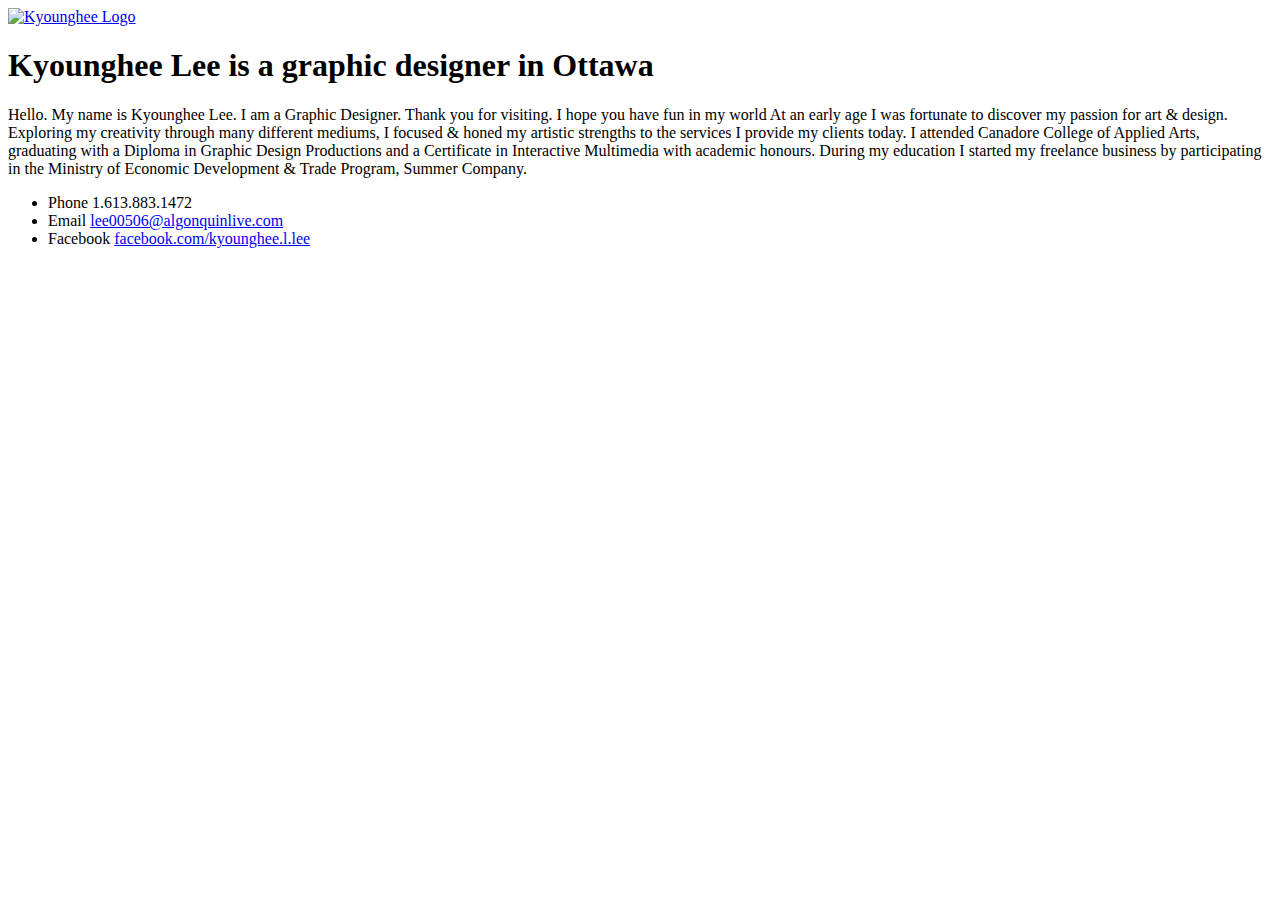
==== index.html @ bc108e75 "added the index.html file." ====
<!doctype html>
<html>
<head>
<meta charset="UTF-8">
<title>Kyounghee Lee / Personal Responsive Design</title>
<link href="css/reset.css" rel="stylesheet">
<link href="css/general.css" rel="stylesheet">
</head>

<body>

	<header>
	
		<a href="index.html"><img src="img/logo.svg" alt="Kyounghee Logo" class="logo"></a>
		
	</header>
	
		<article class="home">
		
			<h1>Kyounghee Lee is a graphic designer in Ottawa</h1>
			
			<p>Hello. My name is Kyounghee Lee. I am a Graphic Designer. Thank you for visiting. I hope you have fun in my world
            
            At an early age I was fortunate to discover my passion for art & design. Exploring my creativity through many different mediums, I focused & honed my artistic strengths to the services I provide my clients today.

I attended Canadore College of Applied Arts, graduating with a Diploma in Graphic Design Productions and a Certificate in Interactive Multimedia with academic honours. During my education I started my freelance business by participating in the Ministry of Economic Development & Trade Program, Summer Company.</p>
		

<footer class="clearfix">
	
		<ul>
			<li><span>Phone</span> 1.613.883.1472</li>
			<li><span>Email</span> <a href="mailto:lee00506@algonquinlive.com">lee00506@algonquinlive.com</a></li>
			<li><span>Facebook</span> <a href="https://www.facebook.com/kyounghee.l.lee">facebook.com/kyounghee.l.lee</a></li>
		</ul>
		
	
	</footer>

</body>


</html>
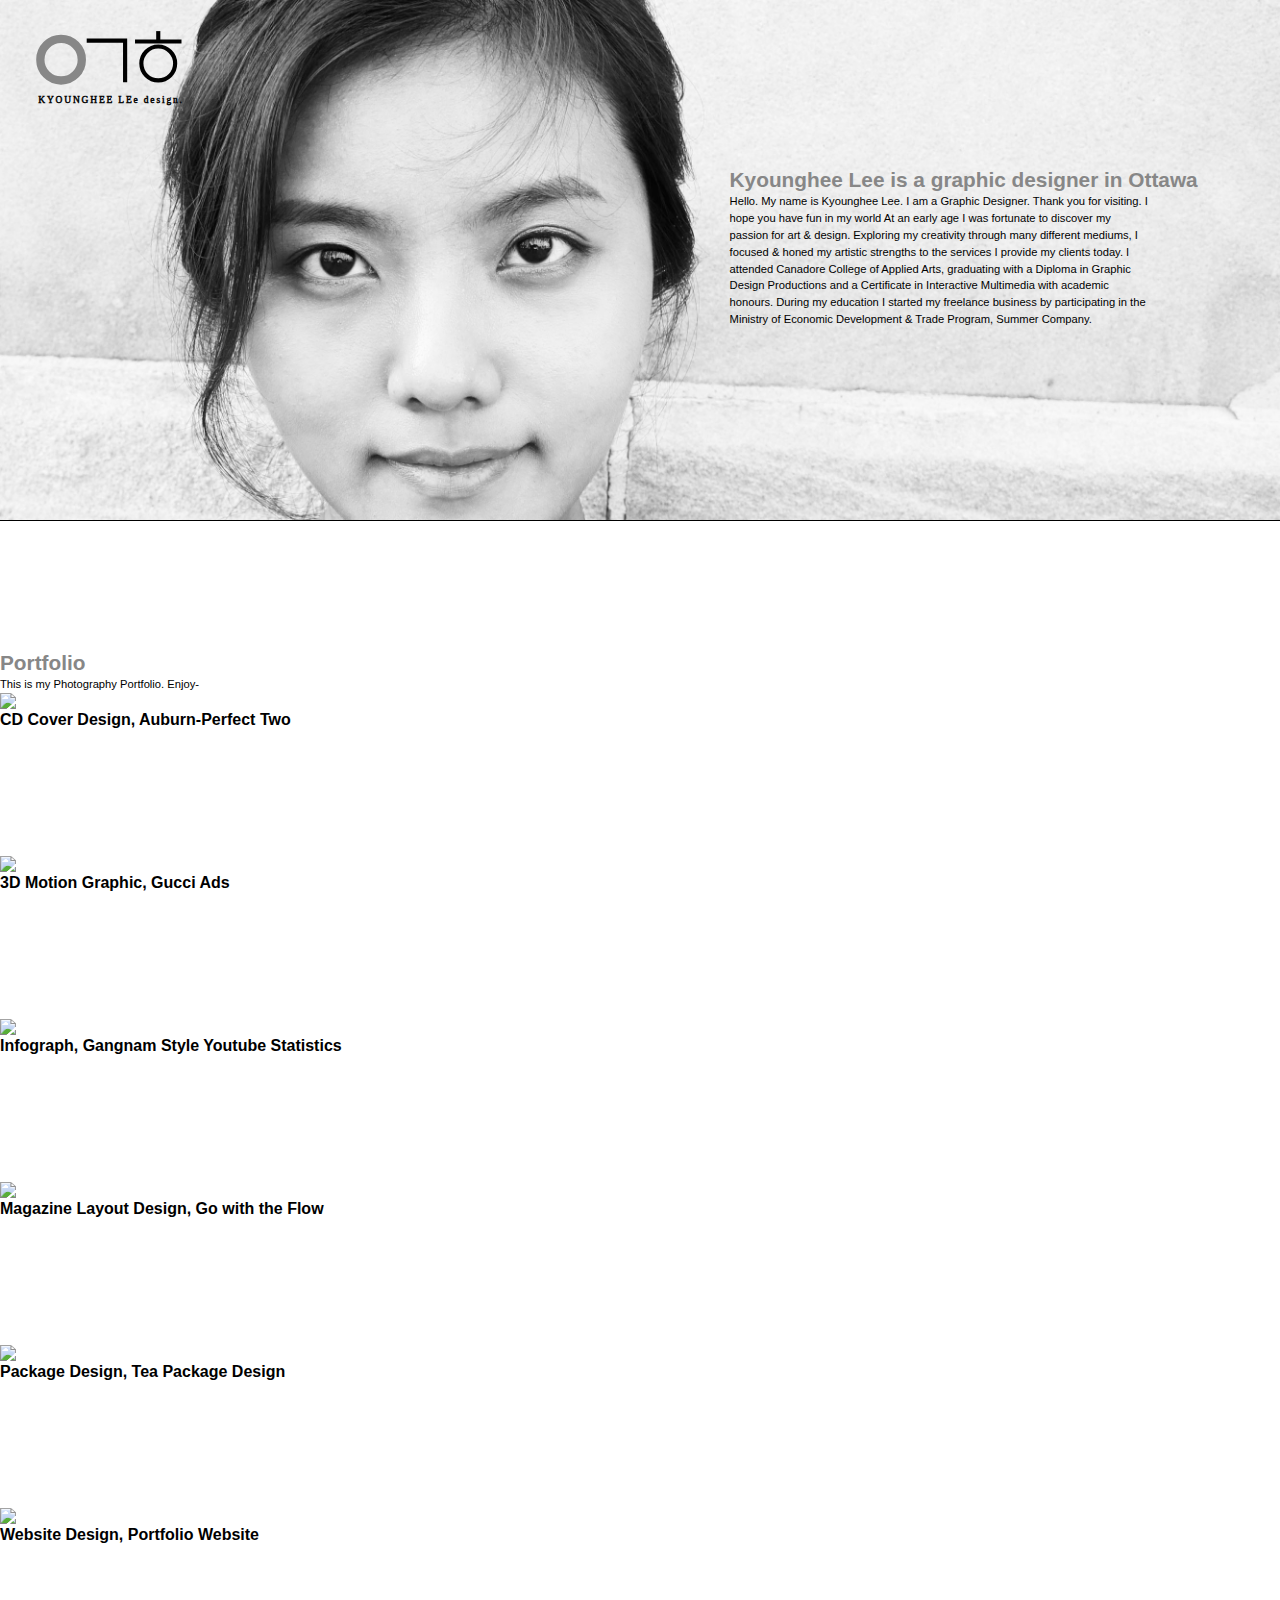
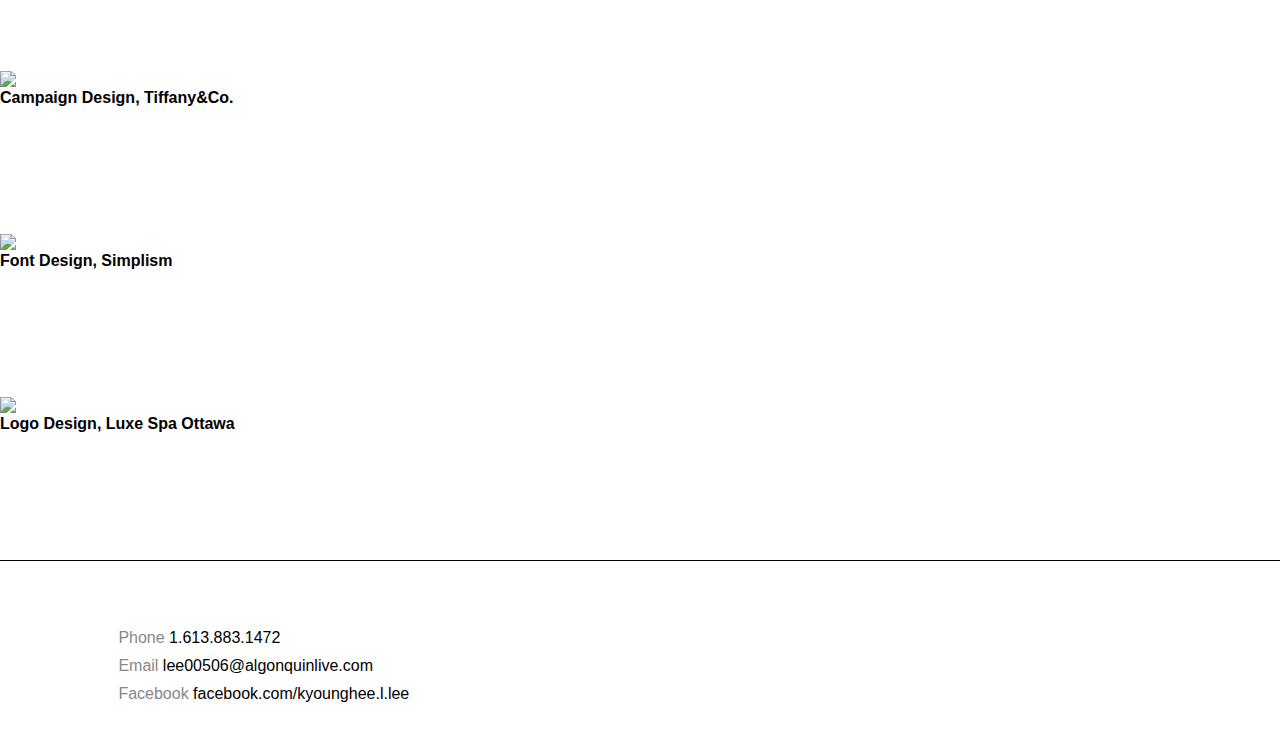
==== commit a2758d24: "index.html" ====
--- a/index.html
+++ b/index.html
@@ -26,6 +26,74 @@
 
 I attended Canadore College of Applied Arts, graduating with a Diploma in Graphic Design Productions and a Certificate in Interactive Multimedia with academic honours. During my education I started my freelance business by participating in the Ministry of Economic Development & Trade Program, Summer Company.</p>
 		
+       </article>
+       		
+		<a id="portfolio"></a>
+		
+		<article class="portfolio clearfix">
+			
+			<div class="column2">
+			
+			</div>
+			
+			<div class="column1">
+			
+			<h2>Portfolio</h2>
+			
+			<p>This is my Photography Portfolio. Enjoy-</p>
+			
+			</div>
+			
+			<div class="column2">
+			
+				<figure>
+					<img src="img/cdalbum.png">
+					<figcaption>CD Cover Design, Auburn-Perfect Two</figcaption>
+				</figure>
+				
+				<figure>
+					<img src="img/3dlayermotion.png">
+					<figcaption>3D Motion Graphic, Gucci Ads</figcaption>
+				</figure>
+				
+				<figure>
+					<img src="img/infographic.png">
+					<figcaption>Infograph, Gangnam Style Youtube Statistics</figcaption>
+				</figure>
+				
+				<figure>
+					<img src="img/magazinelayout.png">
+					<figcaption>Magazine Layout Design, Go with the Flow</figcaption>
+				</figure>
+				
+				<figure>
+					<img src="img/packagedesign.png">
+					<figcaption>Package Design, Tea Package Design</figcaption>
+				</figure>
+				
+				<figure>
+					<img src="img/Screen Shot 2013-09-16 at 4.23.00 PM.png">
+					<figcaption>Website Design, Portfolio Website</figcaption>
+				</figure>
+				
+				<figure>
+					<img src="img/tiffanyandco.png">
+					<figcaption>Campaign Design, Tiffany&Co.</figcaption>
+				</figure>
+				
+				<figure>
+					<img src="img/fontdesign.png">
+					<figcaption>Font Design, Simplism</figcaption>
+				</figure>
+				
+				<figure>
+					<img src="img/logoredesign.png">
+					<figcaption>Logo Design, Luxe Spa Ottawa</figcaption>
+				</figure>
+				
+		
+		</article>	 
+        
 
 <footer class="clearfix">
 	
--- a/css/general.css
+++ b/css/general.css
@@ -0,0 +1,588 @@
+@charset "UTF-8";
+/* CSS Document */
+
+html {
+	background-color:#CCC;
+}
+
+body {
+	width: 100%; why
+	margin: 0 auto;
+	background-color:#FFF;
+	min-width: 240px;
+}
+
+img {
+	width: 100%;
+	
+}
+
+.logo {
+	background-image:url(../images/logo.jpg);
+	width: 30%;
+	float: right;
+	margin: 2% 2%;
+}
+	
+ul#connect {
+			white-space:nowrap;
+			width: 50px; 
+}
+			
+#connect li {
+			display:inline;
+			list-style-type:none;
+			opacity: 0.1;
+			
+}
+
+.home {
+	background-image:url(../img/kyoungheelee.jpg);
+	background-repeat:no-repeat;
+	background-size: 100%;
+	padding: 0 0 0 0;
+	border-bottom: 1px solid #000;
+	}
+
+
+.home h1 {
+	padding: 75% 0 5% 0%;
+	color:#878787;
+	font-family:Arial, Helvetica, sans-serif;
+	font-weight:bold;
+	font-size: 1.1em;
+	line-height: 1.3em;
+	}
+	
+.home p {
+	padding: 8% 0 15% 0;
+	font-size: 0.6em;
+	line-height: 1.5em;
+	font-family:Arial, Helvetica, sans-serif;
+}
+footer {
+	padding: 0% 10% 3% 5%;
+ }
+
+footer ul {
+	float: left;
+	margin-left: 5%;
+}
+
+footer li, footer a {
+	font-family:Arial, Helvetica, sans-serif;
+	font-size:0.6em;
+	text-decoration: none;
+	color:#000;
+	padding: 2% 0;
+	}
+
+footer span {
+	color:#878787;
+	font-size: 1em;	
+}
+
+.clearfix:before,
+.clearfix:after {
+	content: "";
+	display: table;
+}
+
+.clearfix:after {
+	clear: both;
+}
+
+.clearfix {
+	*zoom: 1; /* You will get a CSS validator error on this line */
+}
+
+
+.portfolio {
+	background-color:#FFF;
+	background-repeat:no-repeat;
+	background-size: 55%;
+
+	background-position: 90% 0%; /*i was playing around %, it doesn't work.*/
+	
+	border-bottom:solid;
+	border-bottom-width: 1px;
+	
+	padding: 10% 0 0 0;
+	margin-bottom: 5%;
+
+}
+
+.portfolio h2 {
+	padding: 10% 0 5% 0;
+	color: #878787;
+	font-family:Arial, Helvetica, sans-serif;
+	font-weight:bold;
+	font-size: 1.1em;
+	line-height: 1.3em;
+}
+
+.portfolio p {
+	padding: 10% 0 5% 0;
+	color: #000;
+	font-family:Arial, Helvetica, sans-serif;
+	font-size: 0.6em;
+	line-height: 1.5em;
+}
+
+
+
+figcaption {
+	font-family:Arial, Helvetica, sans-serif;
+	font-size:0.6em;
+	font-weight:bold;
+	}
+
+figure {
+	margin: 0;
+	margin-bottom: 10%;
+}
+
+figure img {
+	width: 100%;
+}
+
+@media only screen and (min-width: 25em) {
+
+@charset "UTF-8";
+/* CSS Document */
+
+html {
+	background-color:#CCC;
+}
+
+body {
+	width: 100%;
+	margin: 0 auto;
+	background-color:#FFF;
+	min-width: 300px;
+}
+
+img {
+	width: 100%;
+}
+
+.logo {
+	background-image:url(../images/logo.jpg);
+	width: 20%;
+	float: right;
+	margin: 2% 2%;
+}	
+
+
+.home {
+	background-image:url(../img/kyoungheelee.jpg);
+	background-repeat:no-repeat;
+	background-size: 100%;
+	padding: 0 0 4% 57&;
+	}
+
+
+.home h1 {
+	padding: 80% 15% 5% 10%;
+	color:#878787;
+	font-family:Arial, Helvetica, sans-serif;
+	font-weight:bold;
+	font-size: 2em;
+	}
+	
+.home p {
+	padding: 0 15% 5% 10%;
+	font-size: 0.7em;
+	font-family:Arial, Helvetica, sans-serif;
+	line-height: 1.5em;
+}
+
+footer {
+	padding: 0% 10% 3% 5%;
+ }
+
+footer ul {
+	float: left;
+	margin-left: 5%;
+}
+
+footer li, footer a {
+	font-family:Arial, Helvetica, sans-serif;
+	font-size:0.9em;
+	text-decoration: none;
+	color:#000;
+	padding: 2% 0;
+	}
+
+footer span {
+	color:#878787;
+	font-size: 0.9em;	
+}
+
+
+.portfolio {
+	background-color:#FFF;
+	background-repeat:no-repeat;
+	background-size: 55%;
+
+	background-position: 90% 0%; /*i was playing around %, it doesn't work.*/
+	
+	border-bottom:solid;
+	border-bottom-width: 1px;
+	
+	padding: 10% 0 0 0;
+	margin-bottom: 5%;
+
+}
+
+.portfolio h2 {
+	padding: 0% 0 0% 0;
+	color: #878787;
+	font-family:Arial, Helvetica, sans-serif;
+	font-weight:bold;
+	font-size: 2.4em;
+}
+
+.portfolio p {
+	padding: 10% 0 5% 0;
+	color: #000;
+	font-family:Arial, Helvetica, sans-serif;
+	font-size: 0.7em;
+}
+
+figcaption {
+	font-family:Arial, Helvetica, sans-serif;
+	font-size:0.7em;
+	font-weight:bold;
+	}
+
+
+}
+
+@media only screen and (min-width: 45em) {
+
+html {
+	background-color:#CCC;
+}
+
+body {
+	width: 100%;
+	margin: 0 auto;
+	background-color:#FFF;
+	min-width: 300px;
+}
+
+img {
+	width: 100%;
+}
+
+.logo {
+	background-image:url(../images/logo.jpg);
+	width: 13%;
+	float: left;
+	margin: 2% 2%;
+}	
+
+
+.home {
+	background-image:url(../img/kyoungheelee.jpg);
+	background-repeat:no-repeat;
+	background-size: 100%;
+	padding: 0 0 4% 57&;
+	}
+
+
+.home h1 {
+	padding: 13% 0 0% 57%;
+	color:#878787;
+	font-family:Arial, Helvetica, sans-serif;
+	font-weight:bold;
+	font-size: 1.3em;
+	}
+	
+.home p {
+	padding: 0 10% 15% 57%;
+	font-size: 0.7em;
+	font-family:Arial, Helvetica, sans-serif;
+	line-height: 1.5em;
+}
+
+
+.portfolio {
+	background-color:#FFF;
+	background-repeat:no-repeat;
+	background-size: 55%;
+
+	background-position: 90% 0%; /*i was playing around %, it doesn't work.*/
+	
+	border-bottom:solid;
+	border-bottom-width: 1px;
+	
+	padding: 10% 0 0 0;
+	margin-bottom: 5%;
+
+}
+
+.portfolio h2 {
+	padding: 0% 0 0% 0;
+	color: #878787;
+	font-family:Arial, Helvetica, sans-serif;
+	font-weight:bold;
+	font-size: 1.3em;
+}
+
+.portfolio p {
+	padding: 0% 0 0% 0;
+	color: #000;
+	font-family:Arial, Helvetica, sans-serif;
+	font-size: 0.7em;
+}
+
+figcaption {
+	font-family:Arial, Helvetica, sans-serif;
+	font-size:1em;
+	font-weight:bold;
+	}
+
+footer {
+	padding: 0% 10% 3% 5%;
+ }
+
+footer ul {
+	float: left;
+	margin-left: 5%;
+}
+
+footer li, footer a {
+	font-family:Arial, Helvetica, sans-serif;
+	font-size:1em;
+	text-decoration: none;
+	color:#000;
+	padding: 2% 0;
+	}
+
+footer span {
+	color:#878787;
+	font-size: 1em;	
+}
+
+
+}
+
+@media only screen and (min-width: 93em) {
+
+.home h1 {
+	padding: 15% 0 5% 57%;
+	color:#878787;
+	font-family:Arial, Helvetica, sans-serif;
+	font-weight:bold;
+	font-size: 3em;
+	}
+	
+.home p {
+	padding: 0 10% 15% 57%;
+	font-size: 1.3em;
+	font-family:Arial, Helvetica, sans-serif;
+	line-height: 1.5em;
+}
+
+.portfolio {
+	background-color:#FFF;
+	background-repeat:no-repeat;
+	background-size: 55%;
+
+	background-position: 90% 0%; /*i was playing around %, it doesn't work.*/
+	
+	border-bottom:solid;
+	border-bottom-width: 1px;
+	
+	padding: 10% 0 0 0;
+	margin-bottom: 5%;
+
+}
+
+.portfolio h2 {
+	padding: 5% 5% 0% 20%;
+	color: #878787;
+	font-family:Arial, Helvetica, sans-serif;
+	font-weight:bold;
+	font-size: 4em;
+}
+
+.portfolio p {
+	padding: 0% 5% 0% 20%;
+	color: #000;
+	font-family:Arial, Helvetica, sans-serif;
+	font-size: 2em;
+	line-height: 1em;
+}
+
+figcaption {
+	font-family:Arial, Helvetica, sans-serif;
+	font-size:1.5em;
+	font-weight:bold;
+	}
+	
+footer {
+	padding: 5% 10% 3% 5%;
+ }
+
+.column1 {
+		float: left;
+		width: 45%;
+	}
+	
+	.column2 {
+		float: right;
+		width: 55%;
+	}
+	
+
+footer ul {
+	float: left;
+	margin-left: 5%;
+}
+
+footer li, footer a {
+	font-family:Arial, Helvetica, sans-serif;
+	font-size:1.3em;
+	text-decoration: none;
+	color:#000;
+	padding: 2% 0;
+	}
+
+footer span {
+	color:#878787;
+	font-size: 1.3em;	
+}
+
+.clearfix:before,
+.clearfix:after {
+	content: "";
+	display: table;
+}
+
+.clearfix:after {
+	clear: both;
+}
+
+.clearfix {
+	*zoom: 1; /* You will get a CSS validator error on this line */
+}
+}
+
+
+@media only screen and (min-width: 187.5em) {
+
+body {
+	width: 100%;
+	margin: 0 auto;
+	background-color:#FFF;
+	min-width: 768px;
+}
+
+img {
+	width: 100%;
+}
+
+.logo {
+	background-image:url(../images/logo.jpg);
+	width: 10%;
+	float: left;
+	margin: 2% 2%;
+}
+	
+ul#connect {
+			white-space:nowrap;
+			width: 50px; 
+}
+			
+#connect li {
+			display:inline;
+			list-style-type:none;
+			opacity: 0.1;
+			
+}
+
+.home {
+	background-image:url(../img/kyoungheelee.jpg);
+	background-repeat:no-repeat;
+	background-size: 100%;
+	padding: 0 0 4% 57&;
+	}
+
+
+.home h1 {
+	padding: 15% 0 5% 57%;
+	color:#878787;
+	font-family:Arial, Helvetica, sans-serif;
+	font-weight:bold;
+	font-size: 5em;
+	}
+	
+.home p {
+	padding: 0 10% 15% 57%;
+	font-size: 2em;
+	font-family:Arial, Helvetica, sans-serif;
+	line-height: 1.5em;
+}
+
+.portfolio h2 {
+	padding: 5% 5% 0% 20%;
+	color: #878787;
+	font-family:Arial, Helvetica, sans-serif;
+	font-weight:bold;
+	font-size: 5em;
+}
+
+.portfolio p {
+	padding: 0% 5% 0% 20%;
+	color: #000;
+	font-family:Arial, Helvetica, sans-serif;
+	font-size: 2em;
+	line-height: 1em;
+}
+
+figcaption {
+	font-family:Arial, Helvetica, sans-serif;
+	font-size:2em;
+	font-weight:bold;
+	}
+
+footer {
+	padding: 0% 10% 3% 5%;
+ }
+
+footer ul {
+	float: left;
+	margin-left: 5%;
+}
+
+footer li, footer a {
+	font-family:Arial, Helvetica, sans-serif;
+	font-size:1.5em;
+	text-decoration: none;
+	color:#000;
+	padding: 2% 0;
+	}
+
+footer span {
+	color:#878787;
+	font-size: 1.5em;	
+}
+
+.clearfix:before,
+.clearfix:after {
+	content: "";
+	display: table;
+}
+
+.clearfix:after {
+	clear: both;
+}
+
+.clearfix {
+	*zoom: 1; /* You will get a CSS validator error on this line */
+}
+}
+
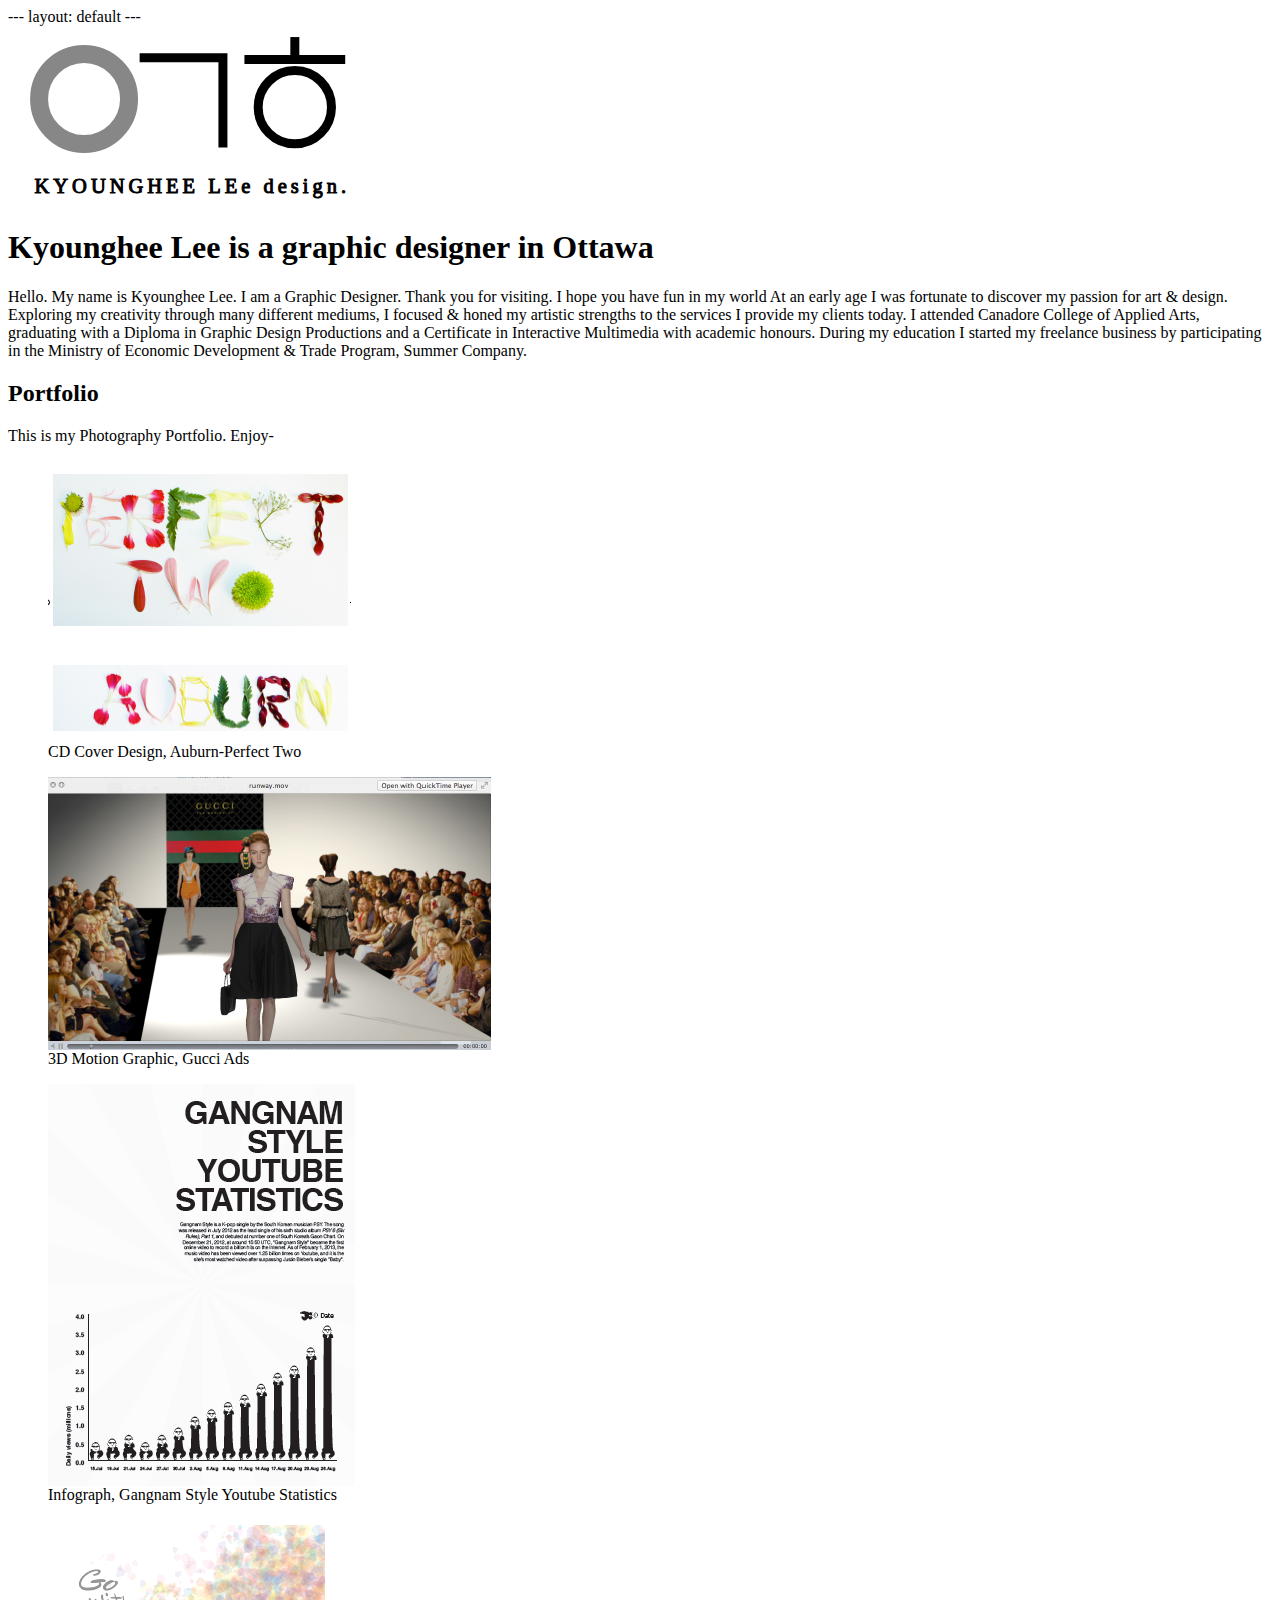
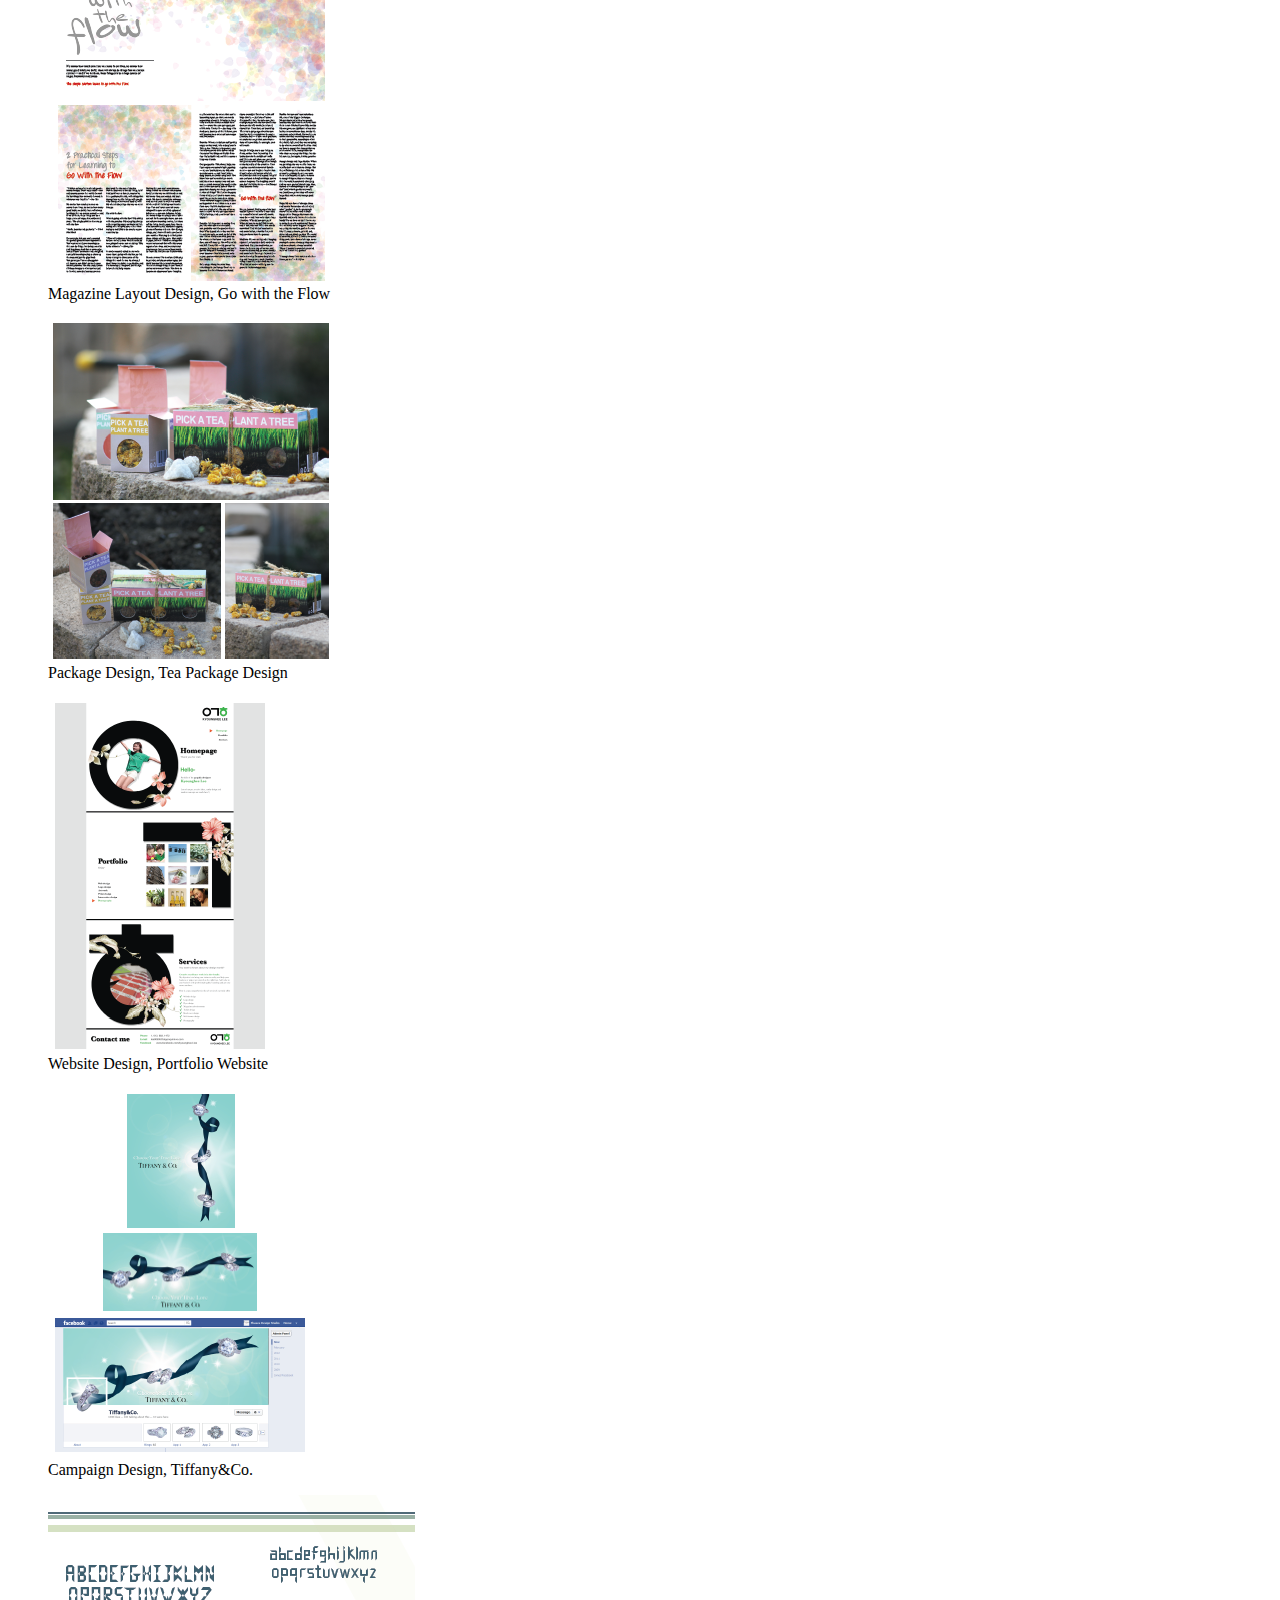
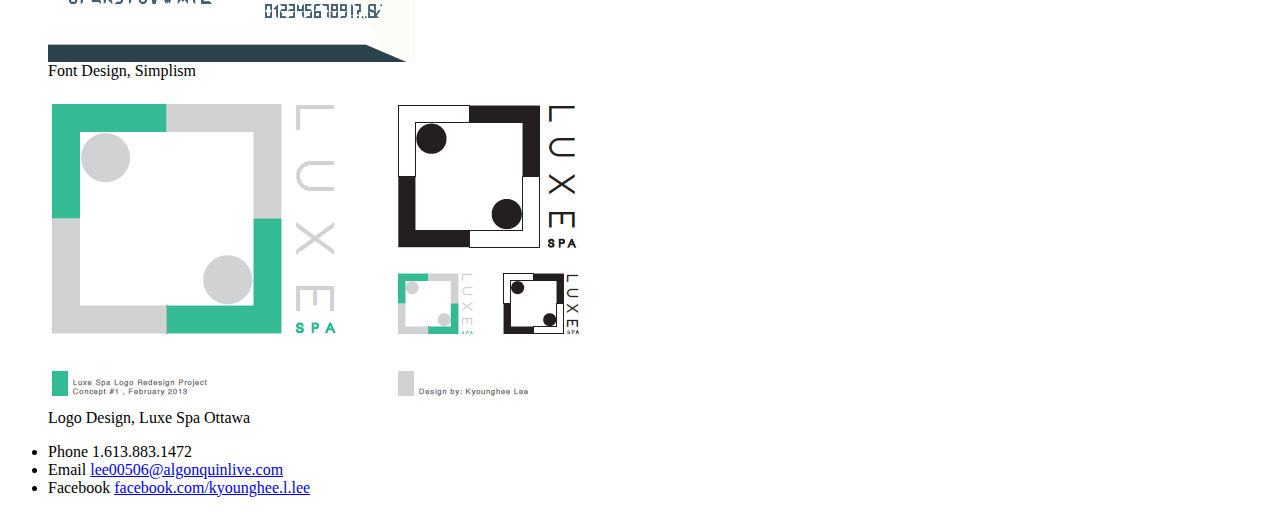
==== commit 7a54365c: "added layout and config" ====
--- a/index.html
+++ b/index.html
@@ -1,12 +1,8 @@
+---
+layout: default
+---
 
-<!doctype html>
-<html>
-<head>
-<meta charset="UTF-8">
-<title>Kyounghee Lee / Personal Responsive Design</title>
-<link href="css/reset.css" rel="stylesheet">
-<link href="css/general.css" rel="stylesheet">
-</head>
+
 
 <body>
 
@@ -108,5 +104,3 @@
 
 </body>
 
-
-</html>
